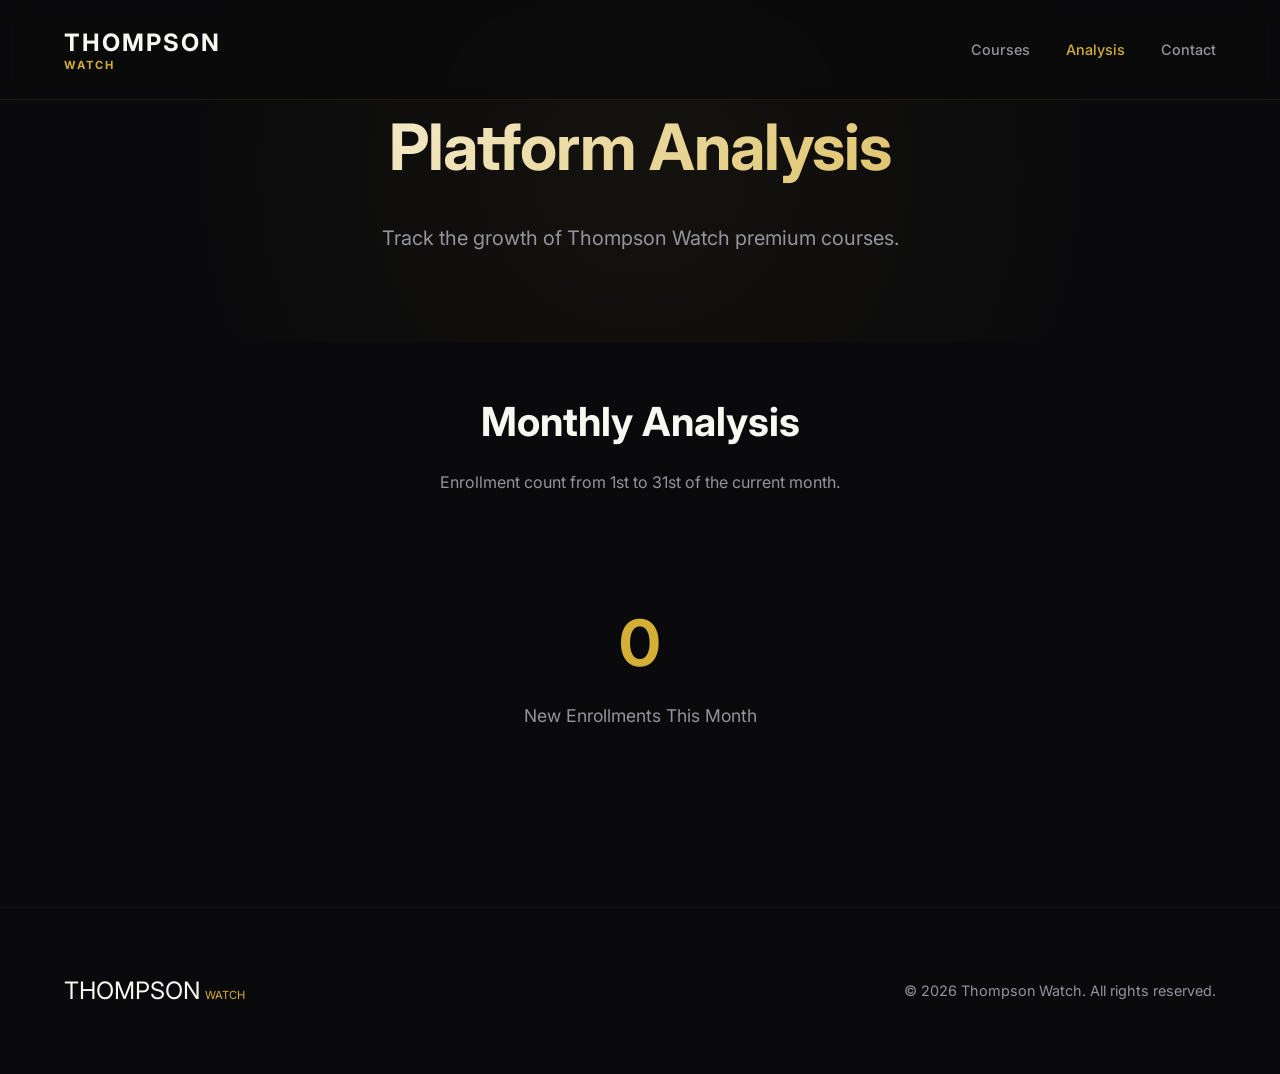
==== analysis.html @ 10b570f8 "initial changes" ====
<!DOCTYPE html>
<html lang="en">
<head>
    <meta charset="UTF-8">
    <meta name="viewport" content="width=device-width, initial-scale=1.0">
    <title>Thompson Watch | Analysis</title>
    <meta name="description" content="View the monthly enrollment analysis for Thompson Watch courses.">
    <!-- Google Fonts -->
    <link rel="preconnect" href="https://fonts.googleapis.com">
    <link rel="preconnect" href="https://fonts.gstatic.com" crossorigin>
    <link href="https://fonts.googleapis.com/css2?family=Inter:wght@300;400;500;600;700&display=swap" rel="stylesheet">
    <link rel="stylesheet" href="style.css">
</head>
<body>
    <header>
        <nav class="container">
            <div class="logo">
                <span class="logo-text">THOMPSON</span>
                <span class="logo-subtext">WATCH</span>
            </div>
            <div class="nav-links">
                <a href="index.html#courses">Courses</a>
                <a href="analysis.html" class="active">Analysis</a>
                <a href="#">Contact</a>
            </div>
        </nav>
    </header>

    <main>
        <section class="hero" style="min-height: auto; padding: 6rem 0 3rem 0;">
            <div class="container hero-content">
                <h1>Platform Analysis</h1>
                <p>Track the growth of Thompson Watch premium courses.</p>
            </div>
        </section>

        <section id="analytics" class="analytics-section" style="background-color: var(--card-bg); padding: 3rem 0; text-align: center; min-height: 400px;">
            <div class="container">
                <div class="section-header">
                    <h2>Monthly Analysis</h2>
                    <p id="month-range-label">Enrollment count from 1st to 31st of the current month.</p>
                </div>
                <div class="stats-container" style="display: flex; justify-content: center; gap: 2rem; margin-top: 2rem;">
                    <div class="stat-card" style="background: var(--bg-color); padding: 2rem; border-radius: 8px; border: 1px solid var(--border-color); min-width: 200px;">
                        <h3 style="font-size: 4rem; margin: 0; color: var(--primary-color);" id="month-enrollments-count">0</h3>
                        <p style="color: var(--text-muted); margin-top: 0.5rem; font-size: 1.1rem;">New Enrollments This Month</p>
                    </div>
                </div>
            </div>
        </section>
    </main>

    <footer>
        <div class="container footer-content">
            <div class="footer-logo">
                <span class="logo-text">THOMPSON</span>
                <span class="logo-subtext">WATCH</span>
            </div>
            <p>&copy; 2026 Thompson Watch. All rights reserved.</p>
        </div>
    </footer>

    <script src="script.js"></script>
</body>
</html>
---- style.css ----
:root {
    --primary-color: #d4af37; /* Gold */
    --primary-hover: #b8860b;
    --bg-dark: #0a0a0c;
    --bg-card: #16161a;
    --text-main: #f8f8f2;
    --text-muted: #94949e;
    --accent: #d4af37;
    --container-width: 1200px;
    --card-shadow: 0 10px 30px rgba(0, 0, 0, 0.5);
    --transition: all 0.3s cubic-bezier(0.4, 0, 0.2, 1);
}

* {
    margin: 0;
    padding: 0;
    box-sizing: border-box;
}

body {
    font-family: 'Inter', sans-serif;
    background-color: var(--bg-dark);
    color: var(--text-main);
    line-height: 1.6;
    overflow-x: hidden;
}

.container {
    max-width: var(--container-width);
    margin: 0 auto;
    padding: 0 1.5rem;
}

/* Header & Nav */
header {
    padding: 1.5rem 0;
    position: fixed;
    width: 100%;
    top: 0;
    z-index: 1000;
    background: rgba(10, 10, 12, 0.8);
    backdrop-filter: blur(10px);
    border-bottom: 1px solid rgba(212, 175, 55, 0.1);
}

nav {
    display: flex;
    justify-content: space-between;
    align-items: center;
}

.logo {
    display: flex;
    flex-direction: column;
    font-weight: 700;
    letter-spacing: 2px;
}

.logo-text {
    font-size: 1.5rem;
    color: var(--text-main);
}

.logo-subtext {
    font-size: 0.7rem;
    color: var(--primary-color);
    margin-top: -5px;
}

.nav-links a {
    color: var(--text-muted);
    text-decoration: none;
    margin-left: 2rem;
    font-size: 0.9rem;
    font-weight: 500;
    transition: var(--transition);
}

.nav-links a:hover, .nav-links a.active {
    color: var(--primary-color);
}

/* Hero Section */
.hero {
    padding: 10rem 0 6rem;
    text-align: center;
    background: radial-gradient(circle at center, rgba(212, 175, 55, 0.05) 0%, rgba(10, 10, 12, 0) 70%);
}

.hero h1 {
    font-size: 4rem;
    font-weight: 700;
    margin-bottom: 1.5rem;
    background: linear-gradient(135deg, #fff 0%, #d4af37 100%);
    -webkit-background-clip: text;
    -webkit-text-fill-color: transparent;
    letter-spacing: -1px;
}

.hero p {
    font-size: 1.25rem;
    color: var(--text-muted);
    max-width: 600px;
    margin: 0 auto 2.5rem;
}

.btn {
    display: inline-block;
    padding: 0.8rem 2rem;
    border-radius: 4px;
    text-decoration: none;
    font-weight: 600;
    transition: var(--transition);
    cursor: pointer;
}

.btn-primary {
    background-color: var(--primary-color);
    color: var(--bg-dark);
}

.btn-primary:hover {
    background-color: var(--primary-hover);
    transform: translateY(-2px);
    box-shadow: 0 0 20px rgba(212, 175, 55, 0.3);
}

/* Courses Section */
.courses-section {
    padding: 6rem 0;
}

.section-header {
    text-align: center;
    margin-bottom: 4rem;
}

.section-header h2 {
    font-size: 2.5rem;
    margin-bottom: 1rem;
}

.section-header p {
    color: var(--text-muted);
}

.courses-grid {
    display: grid;
    grid-template-columns: repeat(auto-fill, minmax(350px, 1fr));
    gap: 2.5rem;
}

.course-card {
    background: var(--bg-card);
    border-radius: 12px;
    padding: 2.5rem;
    border: 1px solid rgba(255, 255, 255, 0.05);
    transition: var(--transition);
    display: flex;
    flex-direction: column;
    justify-content: space-between;
    position: relative;
    overflow: hidden;
}

.course-card::before {
    content: '';
    position: absolute;
    top: 0;
    left: 0;
    width: 100%;
    height: 100%;
    background: linear-gradient(135deg, rgba(212, 175, 55, 0.1) 0%, rgba(212, 175, 55, 0) 100%);
    opacity: 0;
    transition: var(--transition);
}

.course-card:hover {
    transform: translateY(-10px);
    border-color: rgba(212, 175, 55, 0.3);
    box-shadow: var(--card-shadow);
}

.course-card:hover::before {
    opacity: 1;
}

.course-title {
    font-size: 1.5rem;
    margin-bottom: 1rem;
    font-weight: 600;
}

.course-price {
    font-size: 2rem;
    color: var(--primary-color);
    font-weight: 700;
    margin-bottom: 1.5rem;
}

.course-stats {
    display: flex;
    align-items: center;
    gap: 0.5rem;
    color: var(--text-muted);
    font-size: 0.9rem;
    margin-top: auto;
}

.enrolled-badge {
    background: rgba(212, 175, 55, 0.1);
    color: var(--primary-color);
    padding: 0.2rem 0.6rem;
    border-radius: 20px;
    font-weight: 600;
    font-size: 0.8rem;
}

.loader {
    grid-column: 1 / -1;
    text-align: center;
    padding: 3rem;
    color: var(--text-muted);
    font-style: italic;
}

/* Footer */
footer {
    padding: 4rem 0;
    border-top: 1px solid rgba(255, 255, 255, 0.05);
    margin-top: 6rem;
}

.footer-content {
    display: flex;
    justify-content: space-between;
    align-items: center;
}

.footer-content p {
    color: var(--text-muted);
    font-size: 0.9rem;
}

/* Responsive */
@media (max-width: 768px) {
    .hero h1 {
        font-size: 2.5rem;
    }
    .courses-grid {
        grid-template-columns: 1fr;
    }
    .footer-content {
        flex-direction: column;
        gap: 2rem;
        text-align: center;
    }
}
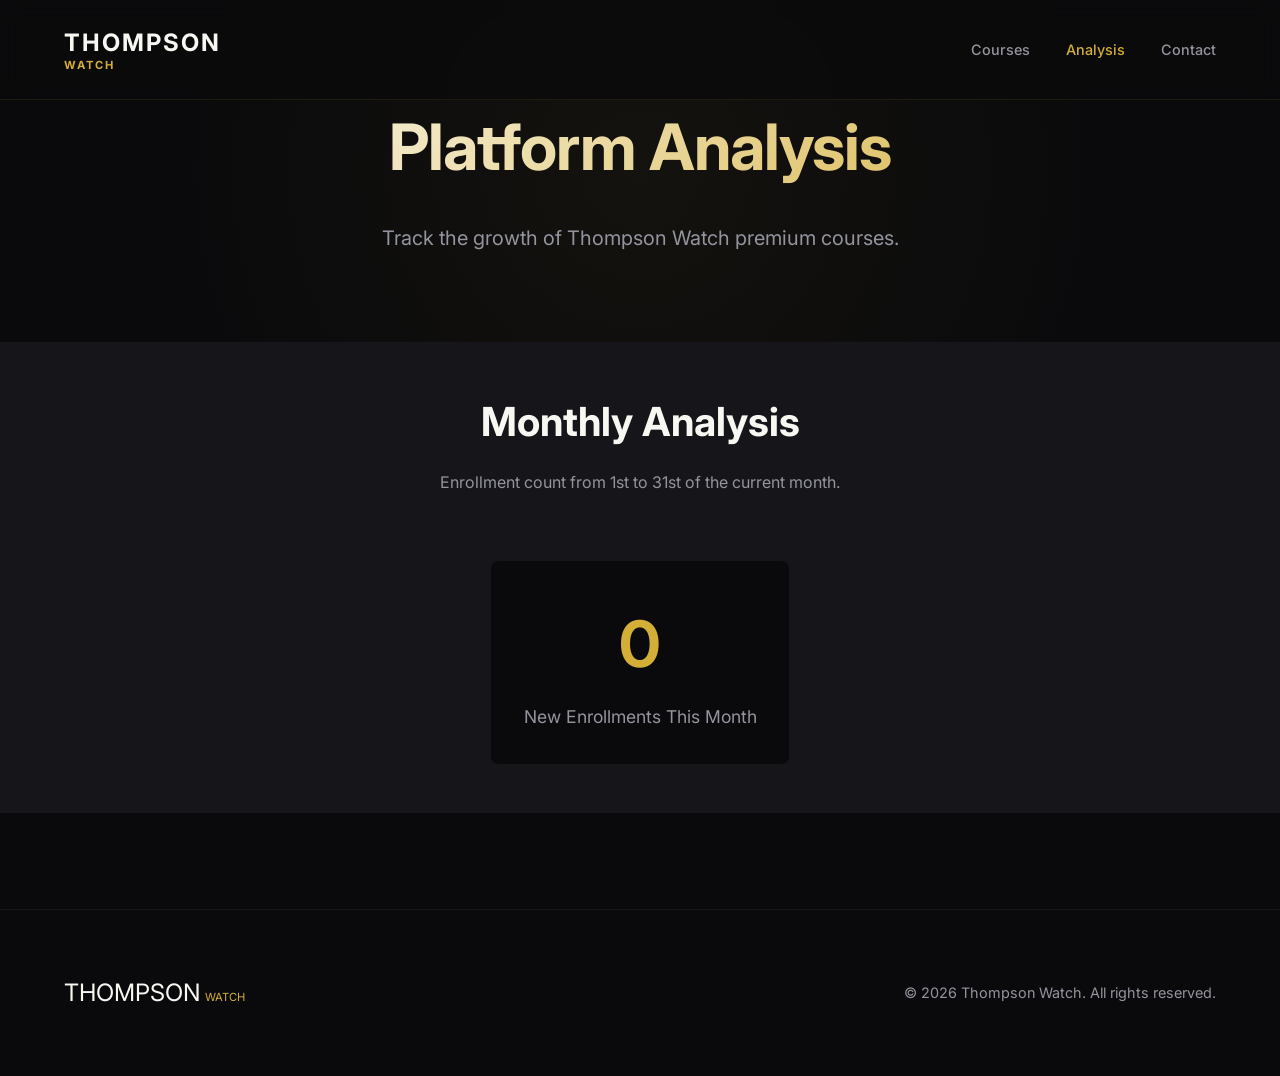
==== commit b32a9e02: "changes updated" ====
--- a/analysis.html
+++ b/analysis.html
@@ -27,21 +27,21 @@
     </header>
 
     <main>
-        <section class="hero" style="min-height: auto; padding: 6rem 0 3rem 0;">
+        <section class="hero hero-analysis">
             <div class="container hero-content">
                 <h1>Platform Analysis</h1>
                 <p>Track the growth of Thompson Watch premium courses.</p>
             </div>
         </section>
 
-        <section id="analytics" class="analytics-section" style="background-color: var(--card-bg); padding: 3rem 0; text-align: center; min-height: 400px;">
+        <section id="analytics" class="analytics-section" style="background-color: var(--bg-card); padding: 3rem 0; text-align: center; min-height: 400px;">
             <div class="container">
                 <div class="section-header">
                     <h2>Monthly Analysis</h2>
                     <p id="month-range-label">Enrollment count from 1st to 31st of the current month.</p>
                 </div>
-                <div class="stats-container" style="display: flex; justify-content: center; gap: 2rem; margin-top: 2rem;">
-                    <div class="stat-card" style="background: var(--bg-color); padding: 2rem; border-radius: 8px; border: 1px solid var(--border-color); min-width: 200px;">
+                <div class="stats-container" style="display: flex; flex-wrap: wrap; justify-content: center; gap: 2rem; margin-top: 2rem;">
+                    <div class="stat-card" style="background: var(--bg-dark); padding: 2rem; border-radius: 8px; border: 1px solid rgba(255, 255, 255, 0.05); min-width: 200px; flex: 1 1 200px; max-width: 300px;">
                         <h3 style="font-size: 4rem; margin: 0; color: var(--primary-color);" id="month-enrollments-count">0</h3>
                         <p style="color: var(--text-muted); margin-top: 0.5rem; font-size: 1.1rem;">New Enrollments This Month</p>
                     </div>
--- a/style.css
+++ b/style.css
@@ -93,6 +93,7 @@
     margin-bottom: 1.5rem;
     background: linear-gradient(135deg, #fff 0%, #d4af37 100%);
     -webkit-background-clip: text;
+    background-clip: text;
     -webkit-text-fill-color: transparent;
     letter-spacing: -1px;
 }
@@ -102,6 +103,11 @@
     color: var(--text-muted);
     max-width: 600px;
     margin: 0 auto 2.5rem;
+}
+
+.hero-analysis {
+    min-height: auto;
+    padding: 6rem 0 3rem 0;
 }
 
 .btn {
@@ -244,12 +250,71 @@
 
 /* Responsive */
 @media (max-width: 768px) {
+    header {
+        padding: 1rem 0;
+    }
+
+    nav {
+        flex-direction: column;
+        gap: 1rem;
+    }
+    
+    .nav-links {
+        display: flex;
+        flex-wrap: wrap;
+        justify-content: center;
+        gap: 1rem;
+        width: 100%;
+    }
+
+    .nav-links a {
+        margin-left: 0;
+        margin: 0 0.5rem;
+    }
+
+    .hero {
+        padding: 8rem 0 4rem;
+    }
+
     .hero h1 {
         font-size: 2.5rem;
     }
+    
+    .hero p {
+        font-size: 1.1rem;
+        padding: 0 1rem;
+    }
+
+    .hero-analysis {
+        padding: 5rem 0 2rem 0;
+    }
+
+    .courses-section {
+        padding: 4rem 0;
+    }
+
+    .section-header {
+        margin-bottom: 2.5rem;
+    }
+
+    .section-header h2 {
+        font-size: 2rem;
+    }
+
     .courses-grid {
         grid-template-columns: 1fr;
-    }
+        gap: 1.5rem;
+    }
+
+    .course-card {
+        padding: 1.5rem;
+    }
+
+    footer {
+        padding: 3rem 0;
+        margin-top: 4rem;
+    }
+
     .footer-content {
         flex-direction: column;
         gap: 2rem;
